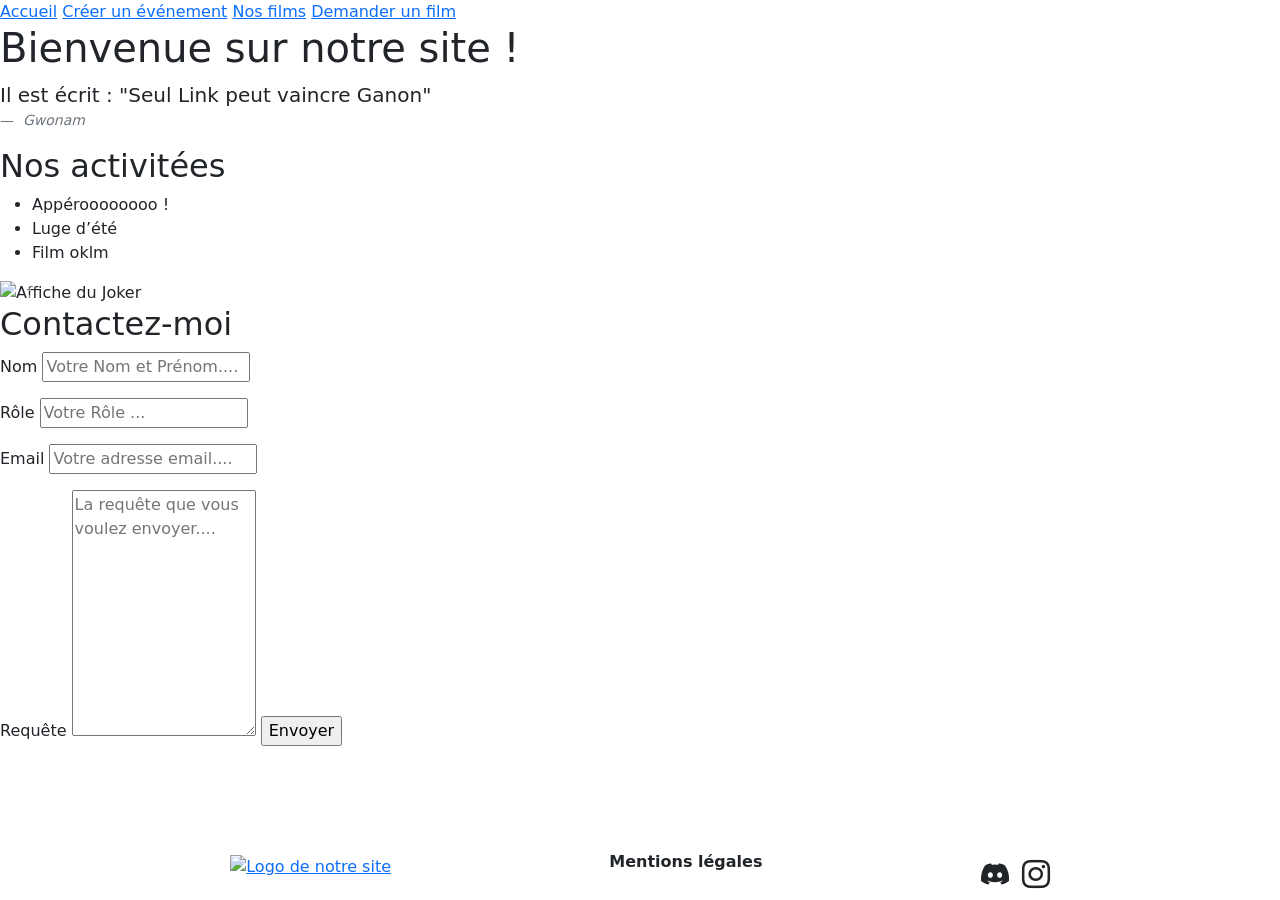
==== Site internet/index.html @ 0c1503c1 "Update index.html" ====
<!DOCTYPE html>
<html lang="fr">

    <head>
        <meta charset="UTF-8">
        <meta name="author" content="Groupe 2">
        <title>SAE 203 : Choix de film</title>
        <link href="https://cdn.jsdelivr.net/npm/bootstrap@5.3.0-alpha1/dist/css/bootstrap.min.css" rel="stylesheet">
        <!--Lien pour le fichier css bootstrap de base-->
        <link rel="stylesheet" href="style.css">
        <link rel="stylesheet" href="https://cdn.jsdelivr.net/npm/bootstrap-icons@1.11.3/font/bootstrap-icons.min.css">
    </head>

    <body>

        <header>
                <nav><!--Lien entre les différentes pages-->
                    <a href="index.html" class="link" title="Lien vers la page d'Accueil">Accueil</a>
                    <a href="./Création_de_soirée.html" class="link" title="Lien vers la page ...">Créer un événement</a>
                    <a href="./Films.html" class="link" title="Lien vers la page ...">Nos films</a>
                    <a href="./Formulaire_de_demande.html" class="link" title="Lien vers la page ...">Demander un film</a>
                </nav>
        </header>

        <h1>Bienvenue sur notre site !</h1><!--Titre principal de la page d'accueil-->

        <figure>
            <blockquote class="blockquote"><!--Notre blockquote, le message des organisateurs-->
                <p>
                    Il est écrit : "Seul Link peut vaincre Ganon"
                </p>
            </blockquote>

            <figcaption class="blockquote-footer"><!-- Pied de blockquote -->
                <cite>Gwonam</cite>
        </figure>

        <h2>Nos activitées</h2><!--La liste des activitées-->
            <ul>
                <li>Appéroooooooo !</li>
                <li>Luge d’été</li>
                <li>Film oklm</li>
            </ul>

                        <!-- Création d'un carrousel (choix 1)-->
                <div class="col-lg-4 d-none d-lg-block"><!-- Voir sujet -->
                    <div class="carousel slide carousel-fade" id="carouselPortrait" data-bs-theme="carousel-dark" data-bs-ride="carousel" data-bs-interval="3000"><!-- Début du carroussel --><!-- Voir sujet -->
                        <div class="carousel-indicators"><!-- Indicateurs de carrousel --><!-- Voir sujet -->
                            <button type="button" data-bs-target="#carouselPortrait" data-bs-slide-to="0" class="active" aria-current="true" aria-label="Portrait 1"></button>
                            <button type="button" data-bs-target="#carouselPortrait" data-bs-slide-to="1" aria-label="Portrait 2"></button>
                            <button type="button" data-bs-target="#carouselPortrait" data-bs-slide-to="2" aria-label="Portrait 3"></button>
                        </div>
                        <div class="carousel-inner"><!-- Intérieur du carrousel --><!-- Voir sujet -->
                            <div class="carousel-item active"><!-- Voir sujet -->
                                <img src="./img/films/Joker.jpg" alt="Affiche du Joker" class="d-block width-100%"><!-- Voir sujet -->
                            </div>
                            <div class="carousel-item">
                                <img src="./img/films/Leon.jpg" alt="Affiche de Leon" class="d-block width-100%"><!-- Voir sujet -->
                            </div>
                            <div class="carousel-item">
                                <img src="./img/films/Rocky.jpg" alt="Affiche de Rocky" class="d-block width-100%"><!-- Voir sujet -->
                            </div>
                        </div>
                        <!-- Contrôle carrousel (précédent) -->
                        <button class="carousel-control-prev" type="button" data-bs-target="#carouselPortrait" data-bs-slide="prev">
                            <span class="carousel-control-prev-icon" aria-hidden="true"></span><!-- Icône carrousel précédent -->
                        </button>
                        <!-- Contrôle carrousel (suivant) -->
                        <button class="carousel-control-next" type="button" data-bs-target="#carouselPortrait" data-bs-slide="next">
                            <span class="carousel-control-next-icon" aria-hidden="true"></span><!-- Icône carrousel suivant -->
                        </button>
                    </div>
                </div>

            <section class="formulaire">
            <h2>Contactez-moi</h2>
            <form method="get" action="#">
                <fieldset class="identite">
                    <p class="colonne-form">
                        <label for="name">Nom</label>
                        <input type="text" name="nom" id="name" placeholder="Votre Nom et Prénom...." required>
                    </p>
                    <p class="colonne-form">
                        <label for="name">Rôle</label>
                        <input type="text" name="rôle" id="name" placeholder="Votre Rôle ..." required>
                    </p>                    
                    <p class="colonne-form">
                        <label for="mail">Email</label>
                        <input type="email" name="mail" id="mail" placeholder="Votre adresse email...." required>
                    </p>
                </fieldset>
                <label for="message">Requête</label>
                <textarea rows="10" id="message" name="message" placeholder="La requête que vous voulez envoyer...." required></textarea>
                <input type="submit" value="Envoyer">
            </form>
        </section>

        <footer class="container-fluid bg-white fixed-bottom"><!--¨Pied de page-->
            <div class="d-flex justify-content-evenly"><!-- Pour que se soit bien réparti -->
                <a class="p-1" href="index.html"><img src="#" alt="Logo de notre site" class="img-fluid"></a><!--Notre logo, cliquable pour revenir au début de la page d'accueil-->
                <p class="fw-bold" href="./Mention_Légale.html">Mentions légales</p><!-- lien vers les mentions légales -->
                <div class="p-1"><!-- div avec images et lien vers nos réseaux -->
                    <!-- Voir sujet -->
                    <a href="https://discord.gg/BwSvDdaqD" title="Lien vers notre Discord" target="_blank" class="link-dark fs-3"><i class="bi bi-discord"></i></a><!-- lien vers nos résaux -->
                    <!-- Voir sujet -->
                    <a href="https://www.instagram.com/vie.etudiante.tarbes/?hl=fr" title="Lien vers Instagram" target="_blank" class="link-dark fs-3 ms-2"><i class="bi bi-instagram"></i></a><!-- lien vers nos résaux -->
                </div>
            </div>
        </footer>

        <script src="https://cdn.jsdelivr.net/npm/bootstrap@5.3.0-alpha1/dist/js/bootstrap.bundle.min.js"></script>

    </body>
    
</html>
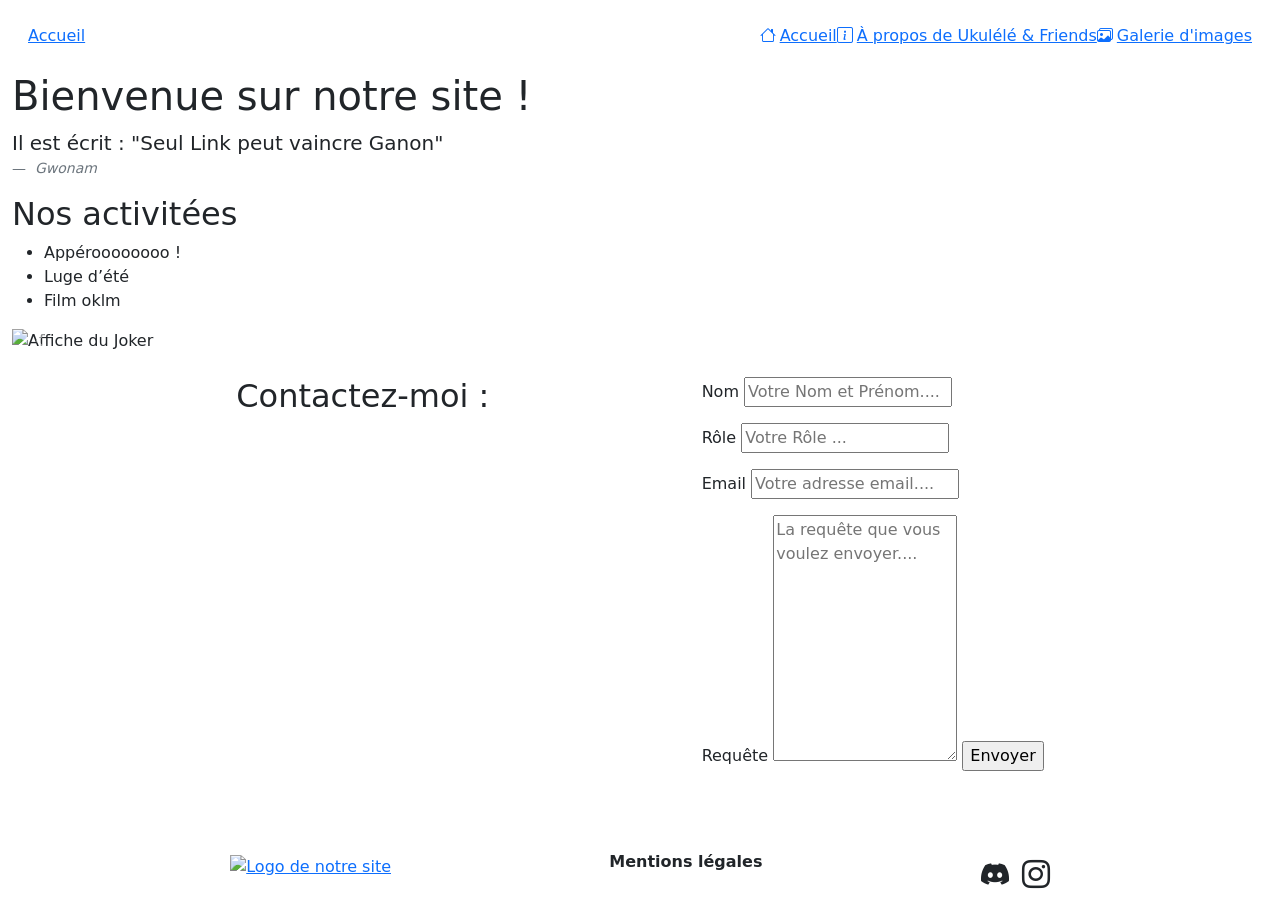
==== commit c9c427cd: "Update index.html" ====
--- a/Site internet/index.html
+++ b/Site internet/index.html
@@ -14,51 +14,80 @@
     <body>
 
         <header>
-                <nav><!--Lien entre les différentes pages-->
+               <!-- <nav>   Lien entre les différentes pages
                     <a href="index.html" class="link" title="Lien vers la page d'Accueil">Accueil</a>
                     <a href="./Création_de_soirée.html" class="link" title="Lien vers la page ...">Créer un événement</a>
                     <a href="./Films.html" class="link" title="Lien vers la page ...">Nos films</a>
                     <a href="./Formulaire_de_demande.html" class="link" title="Lien vers la page ...">Demander un film</a>
+                </nav>-->
+
+            <div class="container-fluid bg-white fixed-top"><!-- Conteneur --><!-- Voir sujet -->
+                <nav class="navbar p-3 navbar-expand-lg" data-bs-theme="navbar-light"><!-- Menu de navigation -->
+                <!-- Marque (brand) du menu --><!-- Voir sujet -->
+                <a class="navbar link" href="./index.html" title="Lien vers la page d'Accueil">Accueil</a>       
+                <button class="navbar-toggler" type="button" data-bs-toggle="collapse" data-bs-target="#menu"><!-- Bouton de bascule (toggler) -->
+                    <span class="navbar-toggler-icon"></span>
+                </button>
+                <div class="collapse navbar-collapse" id="menu"><!-- Contenu du menu pouvant se réduire (collapse) -->
+                    <ul class="navbar-nav ms-auto mb-2 mb-lg-0"><!-- Barre de navigation (nav)-->
+                        <li class="nav-item"><!-- Voir sujet -->
+                            <a class="active" href="./index_sujet - Modifs.html"><i class="bi bi-house me-1"></i>Accueil</a><!-- Voir sujet -->
+                        </li>
+                        <li class="nav-item">
+                            <a class="disabled" href="#"><i class="bi bi-info-square me-1"></i>À propos de Ukulélé & Friends</a><!-- Voir sujet -->
+                        </li>
+                        <li class="nav-item"><!-- Voir sujet -->
+                            <a class="disabled" href="#"><i class="bi bi-images me-1"></i>Galerie d'images</a><!-- Voir sujet -->
+                        </li>
+                    </ul>
+                </div>
                 </nav>
+            </div>
         </header>
 
-        <h1>Bienvenue sur notre site !</h1><!--Titre principal de la page d'accueil-->
+        <div class="container-xxl bd-gutter mt-5 pt-5 my-md-4 bd-layout" id="trueBody">
+            <h1>Bienvenue sur notre site !</h1><!--Titre principal de la page d'accueil-->
 
-        <figure>
-            <blockquote class="blockquote"><!--Notre blockquote, le message des organisateurs-->
-                <p>
-                    Il est écrit : "Seul Link peut vaincre Ganon"
-                </p>
-            </blockquote>
+            <figure>
+                <blockquote class="blockquote"><!--Notre blockquote, le message des organisateurs-->
+                    <p>
+                        Il est écrit : "Seul Link peut vaincre Ganon"
+                    </p>
+                </blockquote>
 
-            <figcaption class="blockquote-footer"><!-- Pied de blockquote -->
-                <cite>Gwonam</cite>
-        </figure>
+                <figcaption class="blockquote-footer"><!-- Pied de blockquote -->
+                    <cite>Gwonam</cite>
+                </figcaption>
+            </figure>
 
-        <h2>Nos activitées</h2><!--La liste des activitées-->
-            <ul>
-                <li>Appéroooooooo !</li>
-                <li>Luge d’été</li>
-                <li>Film oklm</li>
-            </ul>
+            <h2>Nos activitées</h2><!--La liste des activitées-->
+                <ul>
+                    <li>Appéroooooooo !</li>
+                    <li>Luge d’été</li>
+                    <li>Film oklm</li>
+                </ul>
 
-                        <!-- Création d'un carrousel (choix 1)-->
-                <div class="col-lg-4 d-none d-lg-block"><!-- Voir sujet -->
+                        <!-- Création d'un carrousel-->
+                <div class="col-lg-4 d-block">
                     <div class="carousel slide carousel-fade" id="carouselPortrait" data-bs-theme="carousel-dark" data-bs-ride="carousel" data-bs-interval="3000"><!-- Début du carroussel --><!-- Voir sujet -->
-                        <div class="carousel-indicators"><!-- Indicateurs de carrousel --><!-- Voir sujet -->
+                        <div class="carousel-indicators"><!-- Indicateurs de carrousel -->
                             <button type="button" data-bs-target="#carouselPortrait" data-bs-slide-to="0" class="active" aria-current="true" aria-label="Portrait 1"></button>
                             <button type="button" data-bs-target="#carouselPortrait" data-bs-slide-to="1" aria-label="Portrait 2"></button>
                             <button type="button" data-bs-target="#carouselPortrait" data-bs-slide-to="2" aria-label="Portrait 3"></button>
+                            <button type="button" data-bs-target="#carouselPortrait" data-bs-slide-to="3" aria-label="Portrait 4"></button>
                         </div>
-                        <div class="carousel-inner"><!-- Intérieur du carrousel --><!-- Voir sujet -->
-                            <div class="carousel-item active"><!-- Voir sujet -->
-                                <img src="./img/films/Joker.jpg" alt="Affiche du Joker" class="d-block width-100%"><!-- Voir sujet -->
+                        <div class="carousel-inner"><!-- Intérieur du carrousel -->
+                            <div class="carousel-item active">
+                                <img src="./img/films/Joker.jpg" alt="Affiche du Joker" class="d-block width-100%">
                             </div>
                             <div class="carousel-item">
-                                <img src="./img/films/Leon.jpg" alt="Affiche de Leon" class="d-block width-100%"><!-- Voir sujet -->
+                                <img src="./img/films/Leon.jpg" alt="Affiche de Leon" class="d-block width-100%">
                             </div>
                             <div class="carousel-item">
-                                <img src="./img/films/Rocky.jpg" alt="Affiche de Rocky" class="d-block width-100%"><!-- Voir sujet -->
+                                <img src="./img/films/Rocky.jpg" alt="Affiche de Rocky" class="d-block width-100%">
+                            </div>
+                            <div class="carousel-item">
+                                <img src="./img/films/Chat_Potté_2.jpg" alt="Affiche du Chat Potté 2" class="d-block width-100%">
                             </div>
                         </div>
                         <!-- Contrôle carrousel (précédent) -->
@@ -72,37 +101,44 @@
                     </div>
                 </div>
 
-            <section class="formulaire">
-            <h2>Contactez-moi</h2>
-            <form method="get" action="#">
-                <fieldset class="identite">
-                    <p class="colonne-form">
-                        <label for="name">Nom</label>
-                        <input type="text" name="nom" id="name" placeholder="Votre Nom et Prénom...." required>
-                    </p>
-                    <p class="colonne-form">
-                        <label for="name">Rôle</label>
-                        <input type="text" name="rôle" id="name" placeholder="Votre Rôle ..." required>
-                    </p>                    
-                    <p class="colonne-form">
-                        <label for="mail">Email</label>
-                        <input type="email" name="mail" id="mail" placeholder="Votre adresse email...." required>
-                    </p>
-                </fieldset>
-                <label for="message">Requête</label>
-                <textarea rows="10" id="message" name="message" placeholder="La requête que vous voulez envoyer...." required></textarea>
-                <input type="submit" value="Envoyer">
-            </form>
-        </section>
+            <section class="formulaire mt-4 pd-3">
+            <div class="container-fluid d-flex justify-content-evenly">
+            <h2>Contactez-moi :</h2>
+
+                <form method="get" action="#">
+                    <fieldset class="identite">
+                        <p class="colonne-form">
+                            <label for="name">Nom</label>
+                            <input type="text" name="nom" id="name" placeholder="Votre Nom et Prénom...." required>
+                        </p>
+                        <p class="colonne-form">
+                            <label for="name">Rôle</label>
+                            <input type="text" name="rôle" id="name" placeholder="Votre Rôle ..." required>
+                        </p>
+                        <p class="colonne-form">
+                            <label for="mail">Email</label>
+                            <input type="email" name="mail" id="mail" placeholder="Votre adresse email...." required>
+                        </p>
+                    </fieldset>
+
+                    <label for="message">Requête</label>
+                    <textarea rows="10" id="message" name="message" placeholder="La requête que vous voulez envoyer...." required></textarea>
+                    <input type="submit" value="Envoyer">
+                </form>
+
+            </div>
+            </section>
+
+            </div>
 
         <footer class="container-fluid bg-white fixed-bottom"><!--¨Pied de page-->
             <div class="d-flex justify-content-evenly"><!-- Pour que se soit bien réparti -->
                 <a class="p-1" href="index.html"><img src="#" alt="Logo de notre site" class="img-fluid"></a><!--Notre logo, cliquable pour revenir au début de la page d'accueil-->
                 <p class="fw-bold" href="./Mention_Légale.html">Mentions légales</p><!-- lien vers les mentions légales -->
                 <div class="p-1"><!-- div avec images et lien vers nos réseaux -->
-                    <!-- Voir sujet -->
+                    
                     <a href="https://discord.gg/BwSvDdaqD" title="Lien vers notre Discord" target="_blank" class="link-dark fs-3"><i class="bi bi-discord"></i></a><!-- lien vers nos résaux -->
-                    <!-- Voir sujet -->
+                    
                     <a href="https://www.instagram.com/vie.etudiante.tarbes/?hl=fr" title="Lien vers Instagram" target="_blank" class="link-dark fs-3 ms-2"><i class="bi bi-instagram"></i></a><!-- lien vers nos résaux -->
                 </div>
             </div>
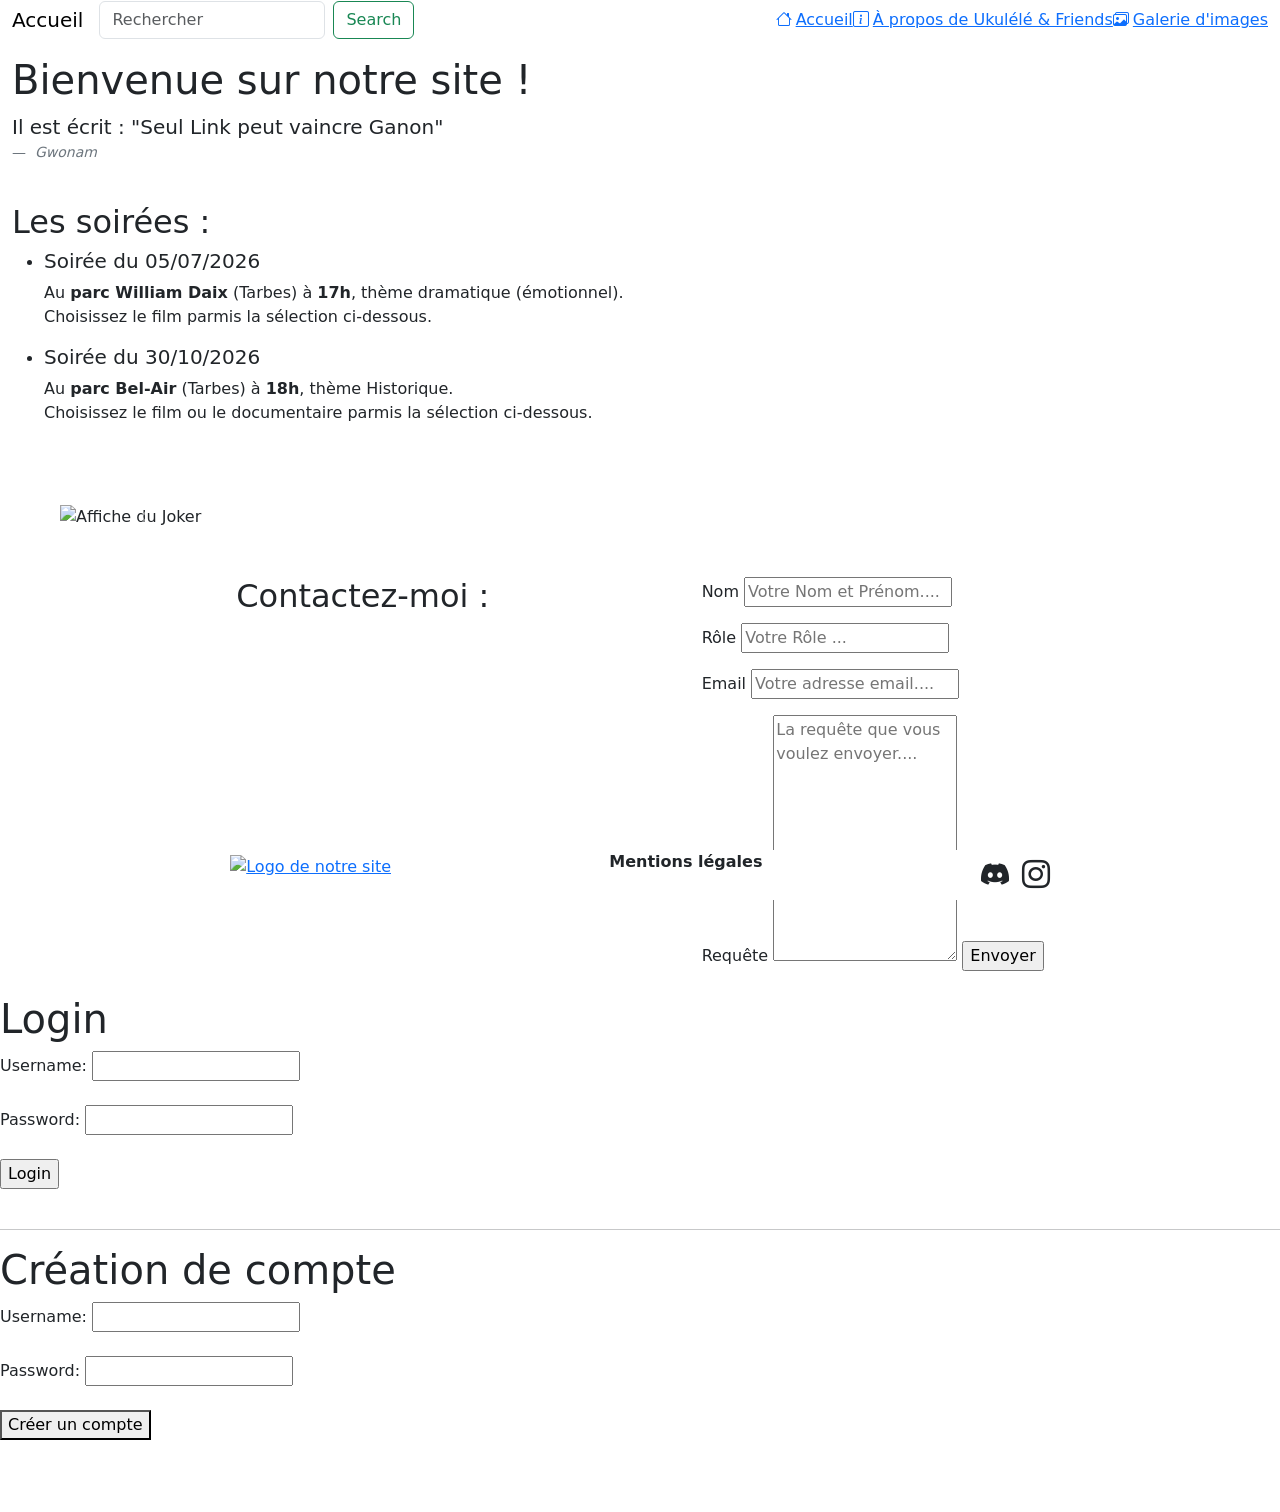
==== commit f6462ae6: "Update index.html ajout des deux formulaire de login/création de compte" ====
--- a/Site internet/index.html
+++ b/Site internet/index.html
@@ -21,31 +21,38 @@
                     <a href="./Formulaire_de_demande.html" class="link" title="Lien vers la page ...">Demander un film</a>
                 </nav>-->
 
-            <div class="container-fluid bg-white fixed-top"><!-- Conteneur --><!-- Voir sujet -->
-                <nav class="navbar p-3 navbar-expand-lg" data-bs-theme="navbar-light"><!-- Menu de navigation -->
-                <!-- Marque (brand) du menu --><!-- Voir sujet -->
-                <a class="navbar link" href="./index.html" title="Lien vers la page d'Accueil">Accueil</a>       
-                <button class="navbar-toggler" type="button" data-bs-toggle="collapse" data-bs-target="#menu"><!-- Bouton de bascule (toggler) -->
-                    <span class="navbar-toggler-icon"></span>
-                </button>
-                <div class="collapse navbar-collapse" id="menu"><!-- Contenu du menu pouvant se réduire (collapse) -->
-                    <ul class="navbar-nav ms-auto mb-2 mb-lg-0"><!-- Barre de navigation (nav)-->
-                        <li class="nav-item"><!-- Voir sujet -->
-                            <a class="active" href="./index_sujet - Modifs.html"><i class="bi bi-house me-1"></i>Accueil</a><!-- Voir sujet -->
-                        </li>
-                        <li class="nav-item">
-                            <a class="disabled" href="#"><i class="bi bi-info-square me-1"></i>À propos de Ukulélé & Friends</a><!-- Voir sujet -->
-                        </li>
-                        <li class="nav-item"><!-- Voir sujet -->
-                            <a class="disabled" href="#"><i class="bi bi-images me-1"></i>Galerie d'images</a><!-- Voir sujet -->
-                        </li>
-                    </ul>
-                </div>
-                </nav>
-            </div>
+            
+            <nav class="navbar p-3 navbar-expand-lg" data-bs-theme="navbar-light"><!-- Menu de navigation -->
+                <div class="container-fluid bg-white fixed-top"><!-- Conteneur -->
+                    <a class="navbar-brand link" href="./index.html" title="Lien vers la page d'Accueil">Accueil</a>       
+                
+                    <form class="d-flex" role="search"><!--Barre de recherche et boutton submit-->
+                        <input class="form-control me-2" type="search" placeholder="Rechercher" aria-label="Search"/>
+                        <button class="btn btn-outline-success" type="submit">Search</button>
+                    </form>
+
+                    <button class="navbar-toggler" type="button" data-bs-toggle="collapse" data-bs-target="#menu"><!-- Bouton de bascule (toggler) -->
+                        <span class="navbar-toggler-icon"></span>
+                    </button>
+
+                    <div class="collapse navbar-collapse" id="menu"><!-- Contenu du menu pouvant se réduire (collapse) -->
+                        <ul class="navbar-nav ms-auto mb-2 mb-lg-0"><!-- Barre de navigation (nav)-->
+                            <li class="nav-item">
+                                <a class="active" href="./index.html"><i class="bi bi-house me-1"></i>Accueil</a>
+                            </li>
+                            <li class="nav-item">
+                                <a class="disabled" href="#"><i class="bi bi-info-square me-1"></i>À propos de Ukulélé & Friends</a>
+                            </li>
+                            <li class="nav-item">
+                                <a class="disabled" href="#"><i class="bi bi-images me-1"></i>Galerie d'images</a>
+                            </li>
+                        </ul>
+                    </div>
+                </div>
+            </nav>
         </header>
 
-        <div class="container-xxl bd-gutter mt-5 pt-5 my-md-4 bd-layout" id="trueBody">
+        <div class="container-xxl bd-gutter mt-5 my-md-4 bd-layout" id="trueBody">
             <h1>Bienvenue sur notre site !</h1><!--Titre principal de la page d'accueil-->
 
             <figure>
@@ -60,15 +67,30 @@
                 </figcaption>
             </figure>
 
-            <h2>Nos activitées</h2><!--La liste des activitées-->
-                <ul>
+            <div class="pt-4 pb-3">
+                <h2>Les soirées :</h2><!--La liste des activitées-->
+                    <!--<ul>
                     <li>Appéroooooooo !</li>
                     <li>Luge d’été</li>
                     <li>Film oklm</li>
-                </ul>
+                </ul>-->
+                    <ul>
+                    <li><h5>Soirée du 05/07/2026</h5></li>
+                        <p>
+                            Au <strong>parc William Daix</strong> (Tarbes) à <strong>17h</strong>, thème dramatique (émotionnel).</br>
+                            Choisissez le film parmis la sélection ci-dessous.
+                        </p>
+
+                    <li><h5>Soirée du 30/10/2026</h5></li>
+                        <p>
+                            Au <strong>parc Bel-Air</strong> (Tarbes) à <strong>18h</strong>, thème Historique.</br>
+                            Choisissez le film ou le documentaire parmis la sélection ci-dessous.
+                        </p>
+                    </ul>
+            </div>
 
                         <!-- Création d'un carrousel-->
-                <div class="col-lg-4 d-block">
+                <div class="col-lg d-block m-5">
                     <div class="carousel slide carousel-fade" id="carouselPortrait" data-bs-theme="carousel-dark" data-bs-ride="carousel" data-bs-interval="3000"><!-- Début du carroussel --><!-- Voir sujet -->
                         <div class="carousel-indicators"><!-- Indicateurs de carrousel -->
                             <button type="button" data-bs-target="#carouselPortrait" data-bs-slide-to="0" class="active" aria-current="true" aria-label="Portrait 1"></button>
@@ -76,20 +98,25 @@
                             <button type="button" data-bs-target="#carouselPortrait" data-bs-slide-to="2" aria-label="Portrait 3"></button>
                             <button type="button" data-bs-target="#carouselPortrait" data-bs-slide-to="3" aria-label="Portrait 4"></button>
                         </div>
+
                         <div class="carousel-inner"><!-- Intérieur du carrousel -->
                             <div class="carousel-item active">
                                 <img src="./img/films/Joker.jpg" alt="Affiche du Joker" class="d-block width-100%">
                             </div>
+
                             <div class="carousel-item">
                                 <img src="./img/films/Leon.jpg" alt="Affiche de Leon" class="d-block width-100%">
                             </div>
+
                             <div class="carousel-item">
                                 <img src="./img/films/Rocky.jpg" alt="Affiche de Rocky" class="d-block width-100%">
                             </div>
+
                             <div class="carousel-item">
                                 <img src="./img/films/Chat_Potté_2.jpg" alt="Affiche du Chat Potté 2" class="d-block width-100%">
                             </div>
                         </div>
+
                         <!-- Contrôle carrousel (précédent) -->
                         <button class="carousel-control-prev" type="button" data-bs-target="#carouselPortrait" data-bs-slide="prev">
                             <span class="carousel-control-prev-icon" aria-hidden="true"></span><!-- Icône carrousel précédent -->
@@ -102,39 +129,71 @@
                 </div>
 
             <section class="formulaire mt-4 pd-3">
-            <div class="container-fluid d-flex justify-content-evenly">
-            <h2>Contactez-moi :</h2>
-
-                <form method="get" action="#">
-                    <fieldset class="identite">
-                        <p class="colonne-form">
-                            <label for="name">Nom</label>
-                            <input type="text" name="nom" id="name" placeholder="Votre Nom et Prénom...." required>
-                        </p>
-                        <p class="colonne-form">
-                            <label for="name">Rôle</label>
-                            <input type="text" name="rôle" id="name" placeholder="Votre Rôle ..." required>
-                        </p>
-                        <p class="colonne-form">
-                            <label for="mail">Email</label>
-                            <input type="email" name="mail" id="mail" placeholder="Votre adresse email...." required>
-                        </p>
-                    </fieldset>
-
-                    <label for="message">Requête</label>
-                    <textarea rows="10" id="message" name="message" placeholder="La requête que vous voulez envoyer...." required></textarea>
-                    <input type="submit" value="Envoyer">
-                </form>
-
-            </div>
+                <div class="container-fluid d-flex justify-content-evenly">
+                    <h2>Contactez-moi :</h2>
+
+                    <form method="get" action="#">
+                        <fieldset class="identite">
+                            <p class="colonne-form">
+                                <label for="name">Nom</label>
+                                <input type="text" name="nom" id="name" placeholder="Votre Nom et Prénom...." required>
+                            </p>
+
+                            <p class="colonne-form">
+                                <label for="name">Rôle</label>
+                                <input type="text" name="rôle" id="name" placeholder="Votre Rôle ..." required>
+                            </p>
+
+                            <p class="colonne-form">
+                                <label for="mail">Email</label>
+                                <input type="email" name="mail" id="mail" placeholder="Votre adresse email...." required>
+                            </p>
+                        </fieldset>
+
+                        <label for="message">Requête</label>
+                        <textarea rows="10" id="message" name="message" placeholder="La requête que vous voulez envoyer...." required></textarea>
+                        <input type="submit" value="Envoyer">
+                    </form>
+
+                </div>
             </section>
 
-            </div>
+        </div>
+
+                <h1>Login</h1>
+        <form action="submit_login.php" method="post">
+            <label for="username">Username:</label>
+            <input type="text" id="username" name="username">
+            <br><br>
+            <label for="password">Password:</label>
+            <input type="password" id="password" name="password">
+            <br><br>
+            <input type="submit" value="Login">
+        </form>
+
+        <br>
+        <hr>
+
+
+        <h1>Création de compte</h1>
+        <form action="crea_compte.php" method="post">
+            <label for="username">Username:</label>
+            <input type="text" id="username" name="new_username">
+            <br><br>
+            <label for="password">Password:</label>
+            <input type="password" id="password" name="new_password">
+            <br><br>
+            <button type="submit">Créer un compte</button>
+        </form> 
+        <br>
+        <br>
+        <br>
 
         <footer class="container-fluid bg-white fixed-bottom"><!--¨Pied de page-->
             <div class="d-flex justify-content-evenly"><!-- Pour que se soit bien réparti -->
                 <a class="p-1" href="index.html"><img src="#" alt="Logo de notre site" class="img-fluid"></a><!--Notre logo, cliquable pour revenir au début de la page d'accueil-->
                 <p class="fw-bold" href="./Mention_Légale.html">Mentions légales</p><!-- lien vers les mentions légales -->
+
                 <div class="p-1"><!-- div avec images et lien vers nos réseaux -->
                     
                     <a href="https://discord.gg/BwSvDdaqD" title="Lien vers notre Discord" target="_blank" class="link-dark fs-3"><i class="bi bi-discord"></i></a><!-- lien vers nos résaux -->
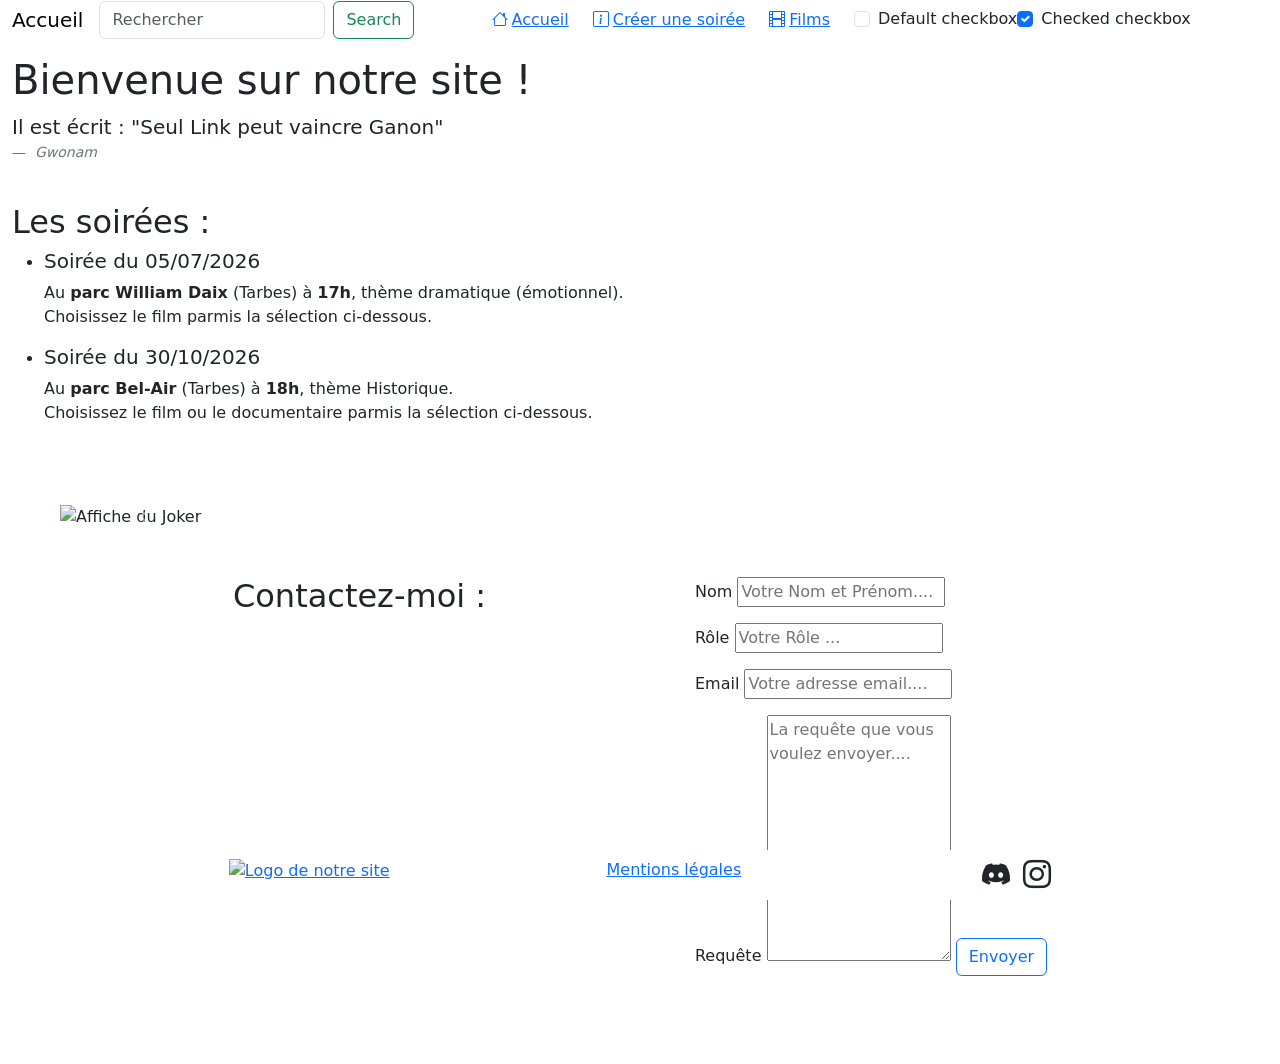
==== commit 8065e195: "Update index.html" ====
--- a/Site internet/index.html
+++ b/Site internet/index.html
@@ -11,6 +11,8 @@
         <link rel="stylesheet" href="https://cdn.jsdelivr.net/npm/bootstrap-icons@1.11.3/font/bootstrap-icons.min.css">
     </head>
 
+<!--https://icons.getbootstrap.com = Icones Bootstrap-->
+
     <body>
 
         <header>
@@ -31,24 +33,52 @@
                         <button class="btn btn-outline-success" type="submit">Search</button>
                     </form>
 
-                    <button class="navbar-toggler" type="button" data-bs-toggle="collapse" data-bs-target="#menu"><!-- Bouton de bascule (toggler) -->
-                        <span class="navbar-toggler-icon"></span>
-                    </button>
-
-                    <div class="collapse navbar-collapse" id="menu"><!-- Contenu du menu pouvant se réduire (collapse) -->
-                        <ul class="navbar-nav ms-auto mb-2 mb-lg-0"><!-- Barre de navigation (nav)-->
-                            <li class="nav-item">
-                                <a class="active" href="./index.html"><i class="bi bi-house me-1"></i>Accueil</a>
-                            </li>
-                            <li class="nav-item">
-                                <a class="disabled" href="#"><i class="bi bi-info-square me-1"></i>À propos de Ukulélé & Friends</a>
-                            </li>
-                            <li class="nav-item">
-                                <a class="disabled" href="#"><i class="bi bi-images me-1"></i>Galerie d'images</a>
-                            </li>
-                        </ul>
-                    </div>
-                </div>
+                        <!-- Menu déroulant des autres pages-->
+                    
+                        <button class="navbar-toggler" type="button" data-bs-toggle="collapse" data-bs-target="#menu"><!-- Bouton de bascule (toggler) -->
+                            <span class="navbar-toggler-icon"></span>
+                        </button>
+
+                        <div class="collapse navbar-collapse" id="menu"><!-- Contenu du menu pouvant se réduire (collapse) -->
+                            <ul class="navbar-nav ms-auto mb-2 mb-lg-0"><!-- Barre de navigation (nav)-->
+                                <li class="nav-item">
+                                    <a class="active me-4" href="./index.html"><i class="bi bi-house me-1"></i>Accueil</a>
+                                </li>
+                                <li class="nav-item">
+                                    <a class="active  me-4" href="./Création_de_soirée.html"><i class="bi bi-info-square me-1"></i>Créer une soirée</a>
+                                </li>
+                                <li class="nav-item">
+                                    <a class="active  me-4" href="./Films.html"><i class="bi bi-film me-1"></i>Films</a>
+                                </li>
+                            </ul>
+                        </div>
+                    <!--</div> Toggler menu-->
+
+                        <!--Menu déroulant des Filtres <div id="togglerFiltres"> id="filtres"-->
+                    
+                        <button class="navbar-toggler" type="button" data-bs-toggle="collapse" data-bs-target="#filtres"><!-- Bouton de bascule (toggler) -->
+                            <span class="navbar-toggler-icon"></span>
+                        </button>
+
+                        <div class="collapse navbar-collapse" id="filtres">
+                            <div class="form-check">
+                                <input class="form-check-input" type="checkbox" value="" id="checkDefault">
+                                <label class="form-check-label" for="checkDefault">
+                                    Default checkbox
+                                </label>
+                            </div>
+
+                            <div class="form-check">
+                                <input class="form-check-input" type="checkbox" value="" id="checkChecked" checked>
+                                <label class="form-check-label" for="checkChecked">
+                                    Checked checkbox
+                                </label>
+                            </div>
+                        </div>
+                        
+                    <!--</div> Fin Toggler filtres-->
+
+                </div><!--Fin du conteneur lié à navbar-->
             </nav>
         </header>
 
@@ -132,7 +162,7 @@
                 <div class="container-fluid d-flex justify-content-evenly">
                     <h2>Contactez-moi :</h2>
 
-                    <form method="get" action="#">
+                    <form class="pb-5 mb-3" method="get" action="#">
                         <fieldset class="identite">
                             <p class="colonne-form">
                                 <label for="name">Nom</label>
@@ -152,7 +182,7 @@
 
                         <label for="message">Requête</label>
                         <textarea rows="10" id="message" name="message" placeholder="La requête que vous voulez envoyer...." required></textarea>
-                        <input type="submit" value="Envoyer">
+                        <button class="btn btn-outline-primary" type="submit">Envoyer</button>
                     </form>
 
                 </div>
@@ -160,39 +190,10 @@
 
         </div>
 
-                <h1>Login</h1>
-        <form action="submit_login.php" method="post">
-            <label for="username">Username:</label>
-            <input type="text" id="username" name="username">
-            <br><br>
-            <label for="password">Password:</label>
-            <input type="password" id="password" name="password">
-            <br><br>
-            <input type="submit" value="Login">
-        </form>
-
-        <br>
-        <hr>
-
-
-        <h1>Création de compte</h1>
-        <form action="crea_compte.php" method="post">
-            <label for="username">Username:</label>
-            <input type="text" id="username" name="new_username">
-            <br><br>
-            <label for="password">Password:</label>
-            <input type="password" id="password" name="new_password">
-            <br><br>
-            <button type="submit">Créer un compte</button>
-        </form> 
-        <br>
-        <br>
-        <br>
-
         <footer class="container-fluid bg-white fixed-bottom"><!--¨Pied de page-->
             <div class="d-flex justify-content-evenly"><!-- Pour que se soit bien réparti -->
-                <a class="p-1" href="index.html"><img src="#" alt="Logo de notre site" class="img-fluid"></a><!--Notre logo, cliquable pour revenir au début de la page d'accueil-->
-                <p class="fw-bold" href="./Mention_Légale.html">Mentions légales</p><!-- lien vers les mentions légales -->
+                <a class="p-1 pt-2" href="index.html"><img src="#" alt="Logo de notre site" class="img-fluid"></a><!--Notre logo, cliquable pour revenir au début de la page d'accueil-->
+                <a class="active pt-2 me-4" href="./Mention_Légale.html">Mentions légales</a><!-- lien vers les mentions légales -->
 
                 <div class="p-1"><!-- div avec images et lien vers nos réseaux -->
                     
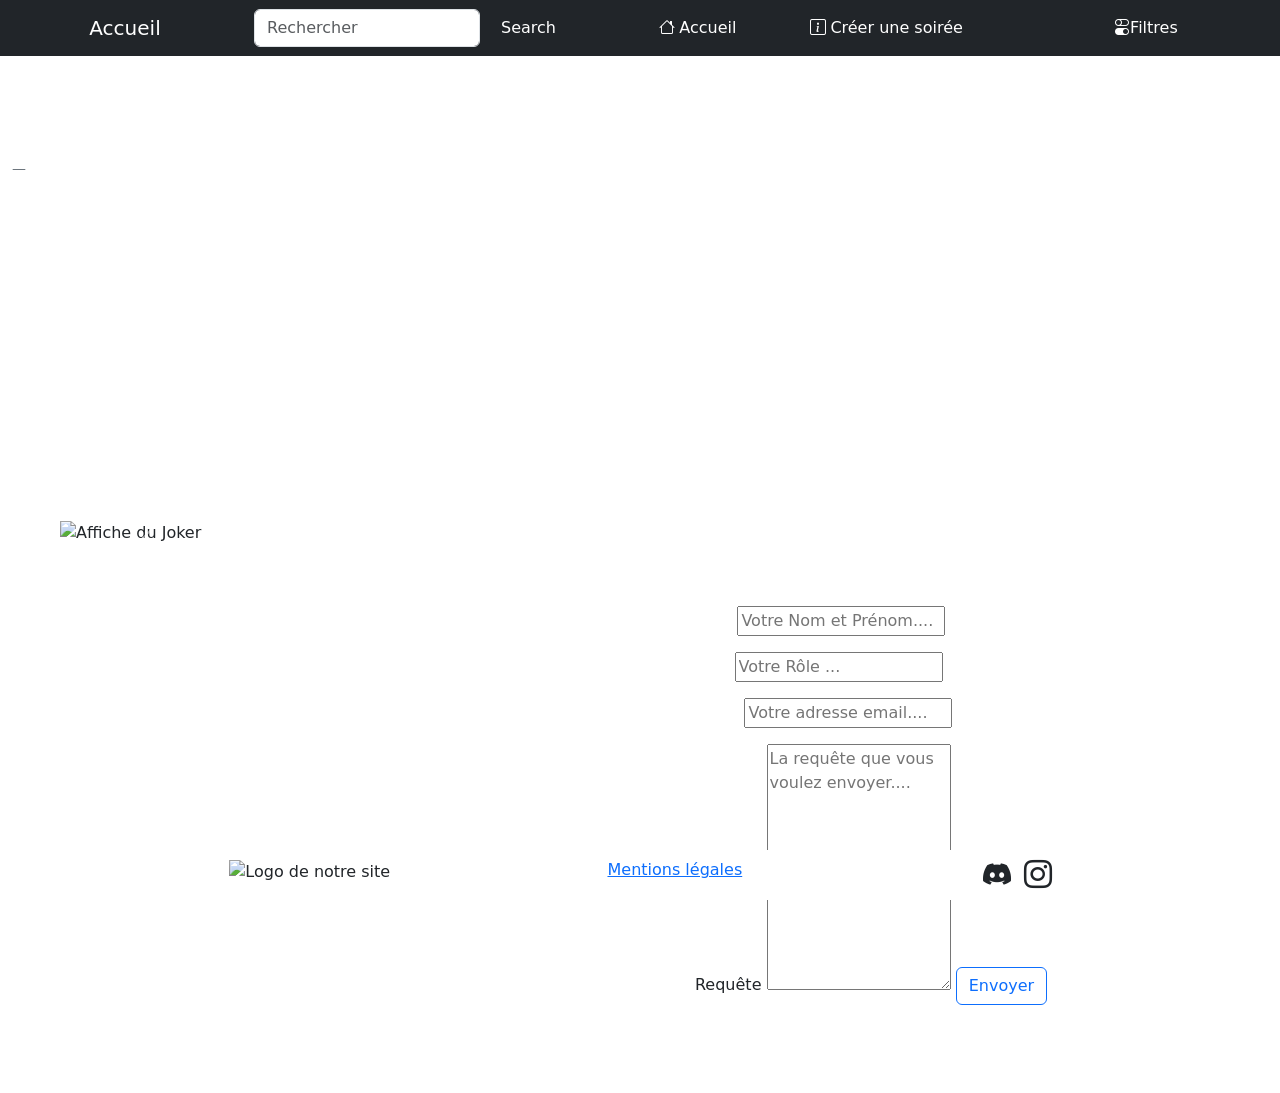
==== commit cc312d1e: "Update header index.html" ====
--- a/Site internet/index.html
+++ b/Site internet/index.html
@@ -1,211 +1,277 @@
 <!DOCTYPE html>
 <html lang="fr">
 
-    <head>
-        <meta charset="UTF-8">
-        <meta name="author" content="Groupe 2">
-        <title>SAE 203 : Choix de film</title>
-        <link href="https://cdn.jsdelivr.net/npm/bootstrap@5.3.0-alpha1/dist/css/bootstrap.min.css" rel="stylesheet">
-        <!--Lien pour le fichier css bootstrap de base-->
-        <link rel="stylesheet" href="style.css">
-        <link rel="stylesheet" href="https://cdn.jsdelivr.net/npm/bootstrap-icons@1.11.3/font/bootstrap-icons.min.css">
-    </head>
+<head>
+
+    <meta charset="UTF-8">
+    <meta name="author" content="Groupe 2">
+
+    <title>SAE 203 : Choix de film</title>
+
+    <link href="https://cdn.jsdelivr.net/npm/bootstrap@5.3.0-alpha1/dist/css/bootstrap.min.css" rel="stylesheet">
+    <link rel="stylesheet" href="https://cdn.jsdelivr.net/npm/bootstrap-icons@1.11.3/font/bootstrap-icons.min.css">
+    <link rel="stylesheet" href="style.css">
+
+</head>
 
 <!--https://icons.getbootstrap.com = Icones Bootstrap-->
 
-    <body>
-
-        <header>
-               <!-- <nav>   Lien entre les différentes pages
+<body>
+
+
+    <header>
+        <!-- <nav>   Lien entre les différentes pages
                     <a href="index.html" class="link" title="Lien vers la page d'Accueil">Accueil</a>
                     <a href="./Création_de_soirée.html" class="link" title="Lien vers la page ...">Créer un événement</a>
                     <a href="./Films.html" class="link" title="Lien vers la page ...">Nos films</a>
                     <a href="./Formulaire_de_demande.html" class="link" title="Lien vers la page ...">Demander un film</a>
                 </nav>-->
 
-            
-            <nav class="navbar p-3 navbar-expand-lg" data-bs-theme="navbar-light"><!-- Menu de navigation -->
-                <div class="container-fluid bg-white fixed-top"><!-- Conteneur -->
-                    <a class="navbar-brand link" href="./index.html" title="Lien vers la page d'Accueil">Accueil</a>       
-                
-                    <form class="d-flex" role="search"><!--Barre de recherche et boutton submit-->
-                        <input class="form-control me-2" type="search" placeholder="Rechercher" aria-label="Search"/>
-                        <button class="btn btn-outline-success" type="submit">Search</button>
-                    </form>
-
-                        <!-- Menu déroulant des autres pages-->
-                    
-                        <button class="navbar-toggler" type="button" data-bs-toggle="collapse" data-bs-target="#menu"><!-- Bouton de bascule (toggler) -->
-                            <span class="navbar-toggler-icon"></span>
-                        </button>
-
-                        <div class="collapse navbar-collapse" id="menu"><!-- Contenu du menu pouvant se réduire (collapse) -->
-                            <ul class="navbar-nav ms-auto mb-2 mb-lg-0"><!-- Barre de navigation (nav)-->
-                                <li class="nav-item">
-                                    <a class="active me-4" href="./index.html"><i class="bi bi-house me-1"></i>Accueil</a>
-                                </li>
-                                <li class="nav-item">
-                                    <a class="active  me-4" href="./Création_de_soirée.html"><i class="bi bi-info-square me-1"></i>Créer une soirée</a>
-                                </li>
-                                <li class="nav-item">
-                                    <a class="active  me-4" href="./Films.html"><i class="bi bi-film me-1"></i>Films</a>
-                                </li>
-                            </ul>
+
+        <nav class="navbar p-4 navbar-expand-lg" data-bs-theme="navbar-light"><!-- Menu de navigation -->
+
+            <div class="container-fluid bg-dark fixed-top justify-content-evenly pt-2 pb-2"><!-- Conteneur -->
+
+                <a class="navbar-brand link text-white" href="./index.html" title="Lien vers la page d'Accueil">Accueil</a>
+
+                <form class="d-flex" role="search"><!--Barre de recherche et boutton submit-->
+
+                    <input class="form-control me-2 h-auto w-100" type="search" placeholder="Rechercher" aria-label="Search" />
+                    <button class="btn border border-1 border-dark Search" type="submit rounded-2">Search</button>
+
+                </form>
+
+                <!-- Menu déroulant des autres pages-->
+                <!--Manquera que la mise en page, le code est bon-->
+                <div class="" id="togglerMenu">
+                    <button class="navbar-toggler" type="button" data-bs-toggle="collapse"
+                        data-bs-target="#menu"><!-- Bouton de bascule (toggler) -->
+                        <span class="navbar-toggler-icon"></span>
+                    </button>
+
+                    <div class="collapse navbar-collapse" id="menu">
+                        <!-- Contenu du menu pouvant se réduire (collapse) -->
+                        <ul class="navbar-nav ms-auto mb-2 mb-lg-0"><!-- Barre de navigation (nav)-->
+                            <li class="nav-item">
+                                <a class="btn border border-1 border-dark active me-5" href="./index.html"><i
+                                        class="bi bi-house me-1"></i>Accueil</a>
+                            </li>
+                            <li class="nav-item">
+                                <a class="btn border border-1 border-dark active  me-5"
+                                    href="./Création_de_soirée.html"><i class="bi bi-info-square me-1"></i>Créer une
+                                    soirée</a>
+                            </li>
+                        </ul>
+                    </div>
+                </div>
+                <!--Fin Toggler menu-->
+
+                <!--Menu déroulant des Filtres en Offset-->
+                <button class="btn btn-outline-dark filtres" type="button" data-bs-toggle="offcanvas"
+                    data-bs-target="#offcanvasFiltres"
+                    aria-controls="offcanvasFiltres"><!-- Bouton de bascule (toggler) -->
+                    <span class="bi bi-toggles">Filtres</span>
+                </button>
+
+            </div>
+
+        </nav>
+
+        <div class="offcanvas offcanvas-end" tabindex="-1" id="offcanvasFiltres"
+            aria-labelledby="offcanvasFiltresLabel">
+
+            <div class="offcanvas-header">
+
+                <h5 class="offcanvas-title" id="offcanvasFiltresLabel">Filtres</h5>
+
+                <button type="button" class="btn-close" data-bs-dismiss="offcanvas" aria-label="Fermer"></button>
+
+            </div>
+
+            <div class="offcanvas-body">
+
+                <ul class="navbar-nav justify-content-end flex-grow-1 pe-3  text-black">
+                    <li>
+                        <div class="form-check">
+
+                            <input class="form-check-input" type="checkbox" value="" id="ToutChecked" checked>
+
+                            <label class="form-check-label" for="#ToutChecked">
+                                Tout
+                            </label>
+
                         </div>
-                    <!--</div> Toggler menu-->
-
-                        <!--Menu déroulant des Filtres <div id="togglerFiltres"> id="filtres"-->
-                    
-                        <button class="navbar-toggler" type="button" data-bs-toggle="collapse" data-bs-target="#filtres"><!-- Bouton de bascule (toggler) -->
-                            <span class="navbar-toggler-icon"></span>
-                        </button>
-
-                        <div class="collapse navbar-collapse" id="filtres">
-                            <div class="form-check">
-                                <input class="form-check-input" type="checkbox" value="" id="checkDefault">
-                                <label class="form-check-label" for="checkDefault">
-                                    Default checkbox
-                                </label>
-                            </div>
-
-                            <div class="form-check">
-                                <input class="form-check-input" type="checkbox" value="" id="checkChecked" checked>
-                                <label class="form-check-label" for="checkChecked">
-                                    Checked checkbox
-                                </label>
-                            </div>
+                    </li>
+                    <li class="mt-3">
+
+                        <h7 class="fw-bold">Lieux :</h7>
+
+                        <div class="form-check">
+
+                            <input class="form-check-input" type="checkbox" value="" id="checkDefault">
+
+                            <label class="form-check-label" for="#checkDefault">
+                                Parc
+                            </label>
+
                         </div>
-                        
-                    <!--</div> Fin Toggler filtres-->
-
-                </div><!--Fin du conteneur lié à navbar-->
-            </nav>
-        </header>
-
-        <div class="container-xxl bd-gutter mt-5 my-md-4 bd-layout" id="trueBody">
-            <h1>Bienvenue sur notre site !</h1><!--Titre principal de la page d'accueil-->
-
-            <figure>
-                <blockquote class="blockquote"><!--Notre blockquote, le message des organisateurs-->
-                    <p>
-                        Il est écrit : "Seul Link peut vaincre Ganon"
-                    </p>
-                </blockquote>
-
-                <figcaption class="blockquote-footer"><!-- Pied de blockquote -->
-                    <cite>Gwonam</cite>
-                </figcaption>
-            </figure>
-
-            <div class="pt-4 pb-3">
-                <h2>Les soirées :</h2><!--La liste des activitées-->
-                    <!--<ul>
+                    </li>
+                </ul>
+            </div>
+        </div>
+
+    </header>
+
+    <div class="container-xxl bd-gutter mt-5 my-md-4 bd-layout" id="trueBody">
+        <h1>Bienvenue sur notre site !</h1><!--Titre principal de la page d'accueil-->
+
+        <figure>
+            <blockquote class="blockquote"><!--Notre blockquote, le message des organisateurs-->
+                <p>
+                    Il est écrit : "Seul Link peut vaincre Ganon"
+                </p>
+            </blockquote>
+
+            <figcaption class="blockquote-footer"><!-- Pied de blockquote -->
+                <cite>Gwonam</cite>
+            </figcaption>
+        </figure>
+
+        <div class="pt-4 pb-3">
+            <h2>Les soirées :</h2><!--La liste des activitées-->
+            <!--<ul>
                     <li>Appéroooooooo !</li>
                     <li>Luge d’été</li>
                     <li>Film oklm</li>
                 </ul>-->
-                    <ul>
-                    <li><h5>Soirée du 05/07/2026</h5></li>
-                        <p>
-                            Au <strong>parc William Daix</strong> (Tarbes) à <strong>17h</strong>, thème dramatique (émotionnel).</br>
-                            Choisissez le film parmis la sélection ci-dessous.
+            <ul>
+                <li>
+                    <h5>Soirée du 05/07/2026</h5>
+                </li>
+                <p>
+                    Au <strong>parc William Daix</strong> (Tarbes) à <strong>17h</strong>, thème dramatique
+                    (émotionnel).</br>
+                    Choisissez le film parmis la sélection ci-dessous.
+                </p>
+
+                <li>
+                    <h5>Soirée du 30/10/2026</h5>
+                </li>
+                <p>
+                    Au <strong>parc Bel-Air</strong> (Tarbes) à <strong>18h</strong>, thème Historique.</br>
+                    Choisissez le film ou le documentaire parmis la sélection ci-dessous.
+                </p>
+            </ul>
+        </div>
+
+        <!-- Création d'un carrousel-->
+        <div class="d-block m-5">
+            <div class="carousel slide carousel-fade" id="carouselPortrait" data-bs-theme="carousel-dark"
+                data-bs-ride="carousel" data-bs-interval="3000"><!-- Début du carroussel --><!-- Voir sujet -->
+                <div class="carousel-indicators"><!-- Indicateurs de carrousel -->
+                    <button type="button" data-bs-target="#carouselPortrait" data-bs-slide-to="0" class="active"
+                        aria-current="true" aria-label="Portrait 1"></button>
+                    <button type="button" data-bs-target="#carouselPortrait" data-bs-slide-to="1"
+                        aria-label="Portrait 2"></button>
+                    <button type="button" data-bs-target="#carouselPortrait" data-bs-slide-to="2"
+                        aria-label="Portrait 3"></button>
+                    <button type="button" data-bs-target="#carouselPortrait" data-bs-slide-to="3"
+                        aria-label="Portrait 4"></button>
+                </div>
+
+                <div class="carousel-inner"><!-- Intérieur du carrousel -->
+                    <div class="carousel-item active">
+                        <img src="./img/films/Joker.jpg" alt="Affiche du Joker" class="d-block w-100 h-auto">
+                    </div>
+
+                    <div class="carousel-item">
+                        <img src="./img/films/Leon.jpg" alt="Affiche de Leon" class="d-block w-100 h-auto">
+                    </div>
+
+                    <div class="carousel-item">
+                        <img src="./img/films/Rocky.jpg" alt="Affiche de Rocky" class="d-block w-100 h-auto">
+                    </div>
+
+                    <div class="carousel-item">
+                        <img src="./img/films/Chat_Potté_2.jpg" alt="Affiche du Chat Potté 2"
+                            class="d-block w-100 h-auto">
+                    </div>
+                </div>
+
+                <!-- Contrôle carrousel (précédent) -->
+                <button class="carousel-control-prev" type="button" data-bs-target="#carouselPortrait"
+                    data-bs-slide="prev">
+                    <span class="carousel-control-prev-icon"
+                        aria-hidden="true"></span><!-- Icône carrousel précédent -->
+                </button>
+                <!-- Contrôle carrousel (suivant) -->
+                <button class="carousel-control-next" type="button" data-bs-target="#carouselPortrait"
+                    data-bs-slide="next">
+                    <span class="carousel-control-next-icon" aria-hidden="true"></span><!-- Icône carrousel suivant -->
+                </button>
+            </div>
+        </div>
+
+        <section class="formulaire mt-4 pd-3">
+            <div class="container-fluid d-flex justify-content-evenly">
+                <h2>Contactez-moi :</h2>
+
+                <form class="pb-5 mb-3" method="get" action="#">
+                    <fieldset class="identite">
+                        <p class="colonne-form">
+                            <label for="name">Nom</label>
+                            <input type="text" name="nom" id="name" placeholder="Votre Nom et Prénom...." required>
                         </p>
 
-                    <li><h5>Soirée du 30/10/2026</h5></li>
-                        <p>
-                            Au <strong>parc Bel-Air</strong> (Tarbes) à <strong>18h</strong>, thème Historique.</br>
-                            Choisissez le film ou le documentaire parmis la sélection ci-dessous.
+                        <p class="colonne-form">
+                            <label for="name">Rôle</label>
+                            <input type="text" name="rôle" id="name" placeholder="Votre Rôle ..." required>
                         </p>
-                    </ul>
-            </div>
-
-                        <!-- Création d'un carrousel-->
-                <div class="col-lg d-block m-5">
-                    <div class="carousel slide carousel-fade" id="carouselPortrait" data-bs-theme="carousel-dark" data-bs-ride="carousel" data-bs-interval="3000"><!-- Début du carroussel --><!-- Voir sujet -->
-                        <div class="carousel-indicators"><!-- Indicateurs de carrousel -->
-                            <button type="button" data-bs-target="#carouselPortrait" data-bs-slide-to="0" class="active" aria-current="true" aria-label="Portrait 1"></button>
-                            <button type="button" data-bs-target="#carouselPortrait" data-bs-slide-to="1" aria-label="Portrait 2"></button>
-                            <button type="button" data-bs-target="#carouselPortrait" data-bs-slide-to="2" aria-label="Portrait 3"></button>
-                            <button type="button" data-bs-target="#carouselPortrait" data-bs-slide-to="3" aria-label="Portrait 4"></button>
-                        </div>
-
-                        <div class="carousel-inner"><!-- Intérieur du carrousel -->
-                            <div class="carousel-item active">
-                                <img src="./img/films/Joker.jpg" alt="Affiche du Joker" class="d-block width-100%">
-                            </div>
-
-                            <div class="carousel-item">
-                                <img src="./img/films/Leon.jpg" alt="Affiche de Leon" class="d-block width-100%">
-                            </div>
-
-                            <div class="carousel-item">
-                                <img src="./img/films/Rocky.jpg" alt="Affiche de Rocky" class="d-block width-100%">
-                            </div>
-
-                            <div class="carousel-item">
-                                <img src="./img/films/Chat_Potté_2.jpg" alt="Affiche du Chat Potté 2" class="d-block width-100%">
-                            </div>
-                        </div>
-
-                        <!-- Contrôle carrousel (précédent) -->
-                        <button class="carousel-control-prev" type="button" data-bs-target="#carouselPortrait" data-bs-slide="prev">
-                            <span class="carousel-control-prev-icon" aria-hidden="true"></span><!-- Icône carrousel précédent -->
-                        </button>
-                        <!-- Contrôle carrousel (suivant) -->
-                        <button class="carousel-control-next" type="button" data-bs-target="#carouselPortrait" data-bs-slide="next">
-                            <span class="carousel-control-next-icon" aria-hidden="true"></span><!-- Icône carrousel suivant -->
-                        </button>
-                    </div>
-                </div>
-
-            <section class="formulaire mt-4 pd-3">
-                <div class="container-fluid d-flex justify-content-evenly">
-                    <h2>Contactez-moi :</h2>
-
-                    <form class="pb-5 mb-3" method="get" action="#">
-                        <fieldset class="identite">
-                            <p class="colonne-form">
-                                <label for="name">Nom</label>
-                                <input type="text" name="nom" id="name" placeholder="Votre Nom et Prénom...." required>
-                            </p>
-
-                            <p class="colonne-form">
-                                <label for="name">Rôle</label>
-                                <input type="text" name="rôle" id="name" placeholder="Votre Rôle ..." required>
-                            </p>
-
-                            <p class="colonne-form">
-                                <label for="mail">Email</label>
-                                <input type="email" name="mail" id="mail" placeholder="Votre adresse email...." required>
-                            </p>
-                        </fieldset>
-
-                        <label for="message">Requête</label>
-                        <textarea rows="10" id="message" name="message" placeholder="La requête que vous voulez envoyer...." required></textarea>
-                        <button class="btn btn-outline-primary" type="submit">Envoyer</button>
-                    </form>
-
-                </div>
-            </section>
-
-        </div>
-
-        <footer class="container-fluid bg-white fixed-bottom"><!--¨Pied de page-->
-            <div class="d-flex justify-content-evenly"><!-- Pour que se soit bien réparti -->
-                <a class="p-1 pt-2" href="index.html"><img src="#" alt="Logo de notre site" class="img-fluid"></a><!--Notre logo, cliquable pour revenir au début de la page d'accueil-->
-                <a class="active pt-2 me-4" href="./Mention_Légale.html">Mentions légales</a><!-- lien vers les mentions légales -->
-
-                <div class="p-1"><!-- div avec images et lien vers nos réseaux -->
-                    
-                    <a href="https://discord.gg/BwSvDdaqD" title="Lien vers notre Discord" target="_blank" class="link-dark fs-3"><i class="bi bi-discord"></i></a><!-- lien vers nos résaux -->
-                    
-                    <a href="https://www.instagram.com/vie.etudiante.tarbes/?hl=fr" title="Lien vers Instagram" target="_blank" class="link-dark fs-3 ms-2"><i class="bi bi-instagram"></i></a><!-- lien vers nos résaux -->
-                </div>
-            </div>
-        </footer>
-
-        <script src="https://cdn.jsdelivr.net/npm/bootstrap@5.3.0-alpha1/dist/js/bootstrap.bundle.min.js"></script>
-
-    </body>
-    
+
+                        <p class="colonne-form">
+                            <label for="mail">Email</label>
+                            <input type="email" name="mail" id="mail" placeholder="Votre adresse email...." required>
+                        </p>
+                    </fieldset>
+
+                    <label for="message">Requête</label>
+                    <textarea rows="10" id="message" name="message" placeholder="La requête que vous voulez envoyer...."
+                        required></textarea>
+                    <button class="btn btn-outline-primary" type="submit">Envoyer</button>
+                </form>
+
+            </div>
+        </section>
+
+    </div>
+
+    <footer class="container-fluid bg-white fixed-bottom"><!--¨Pied de page-->
+
+        <div class="d-flex justify-content-evenly"><!-- Pour que se soit bien réparti -->
+
+            <a class="btn p-1 pt-2" href="index.html"><img src="#" alt="Logo de notre site"
+                    class="img-fluid"></a><!--Notre logo, cliquable pour revenir au début de la page d'accueil-->
+
+            <a class="active pt-2 me-4" href="./Mention_Légale.html">Mentions
+                légales</a><!-- lien vers les mentions légales -->
+
+            <div class="p-1"><!-- div avec images et lien vers nos réseaux -->
+
+                <a href="https://discord.gg/BwSvDdaqD" title="Lien vers notre Discord" target="_blank"
+                    class="link-dark fs-3"><i class="bi bi-discord"></i></a><!-- lien vers nos résaux -->
+
+                <a href="https://www.instagram.com/vie.etudiante.tarbes/?hl=fr" title="Lien vers Instagram"
+                    target="_blank" class="link-dark fs-3 ms-2"><i
+                        class="bi bi-instagram"></i></a><!-- lien vers nos résaux -->
+
+            </div>
+
+        </div>
+
+    </footer>
+
+    <script src="https://cdn.jsdelivr.net/npm/bootstrap@5.3.0-alpha1/dist/js/bootstrap.bundle.min.js"></script>
+
+</body>
+
 </html>
--- a/Site internet/style.css
+++ b/Site internet/style.css
@@ -0,0 +1,47 @@
+body::before { /*Test pour le fond*/
+
+    content: "";
+    position: fixed;
+    inset: 0;
+    background: url("./img/stars.jpg") center/cover no-repeat;
+    opacity: 0.95;
+	filter : brightness(0.6);
+    z-index: -1;
+
+}
+
+h1, p, cite, h2, ul{
+    color: white;
+}
+
+.carousel-item img {
+    width: 100%;
+    height: auto;
+    border-radius: var(--rayon);
+    margin-bottom: 0.8rem;
+    object-fit: cover;
+    max-height: 180px;
+}
+
+
+.collapse a, .Search, .filtres{             /* Fond + couleur texte blanc */
+
+    background-image: url("https://i.pinimg.com/736x/fd/cd/2d/fdcd2d93de5c539ff196c34991a457ca.jpg");
+    background-size: cover;
+    color: white;
+
+}
+
+.btn {                                      /* Animation de zoom */
+
+    transition: transform 0.2s ease-in-out;
+
+}
+
+.btn:hover {                                /* Animation de zoom au survol*/
+
+    transform: scale(1.05);
+    color: white;
+
+}
+
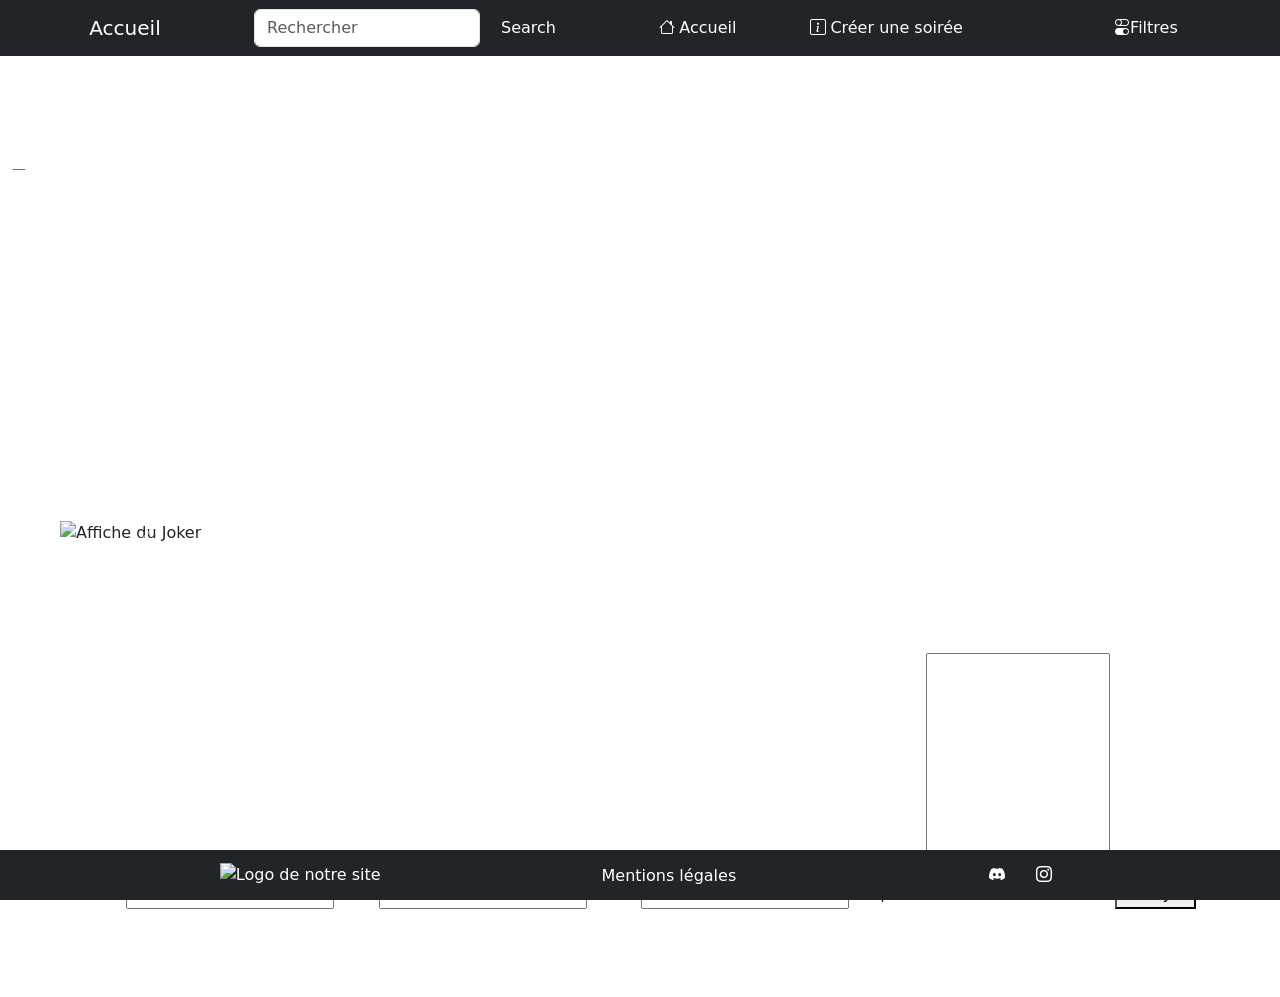
==== commit af10ecd6: "Modif HTML pour Footer et Formulaire" ====
--- a/Site internet/index.html
+++ b/Site internet/index.html
@@ -28,15 +28,17 @@
                 </nav>-->
 
 
-        <nav class="navbar p-4 navbar-expand-lg" data-bs-theme="navbar-light"><!-- Menu de navigation -->
+        <nav class="navbar p-4 navbar-expand-lg" data-bs-theme="navbar-dark"><!-- Menu de navigation -->
 
             <div class="container-fluid bg-dark fixed-top justify-content-evenly pt-2 pb-2"><!-- Conteneur -->
 
-                <a class="navbar-brand link text-white" href="./index.html" title="Lien vers la page d'Accueil">Accueil</a>
+                <a class="navbar-brand link text-white" href="./index.html"
+                    title="Lien vers la page d'Accueil">Accueil</a>
 
                 <form class="d-flex" role="search"><!--Barre de recherche et boutton submit-->
 
-                    <input class="form-control me-2 h-auto w-100" type="search" placeholder="Rechercher" aria-label="Search" />
+                    <input class="form-control me-2 h-auto w-100" type="search" placeholder="Rechercher"
+                        aria-label="Search" />
                     <button class="btn border border-1 border-dark Search" type="submit rounded-2">Search</button>
 
                 </form>
@@ -213,31 +215,28 @@
         </div>
 
         <section class="formulaire mt-4 pd-3">
-            <div class="container-fluid d-flex justify-content-evenly">
-                <h2>Contactez-moi :</h2>
-
-                <form class="pb-5 mb-3" method="get" action="#">
-                    <fieldset class="identite">
-                        <p class="colonne-form">
-                            <label for="name">Nom</label>
-                            <input type="text" name="nom" id="name" placeholder="Votre Nom et Prénom...." required>
-                        </p>
-
-                        <p class="colonne-form">
-                            <label for="name">Rôle</label>
-                            <input type="text" name="rôle" id="name" placeholder="Votre Rôle ..." required>
-                        </p>
-
-                        <p class="colonne-form">
-                            <label for="mail">Email</label>
-                            <input type="email" name="mail" id="mail" placeholder="Votre adresse email...." required>
-                        </p>
-                    </fieldset>
+
+            <h2>Contactez-moi :</h2>
+
+            <div class="d-flex justify-content-evenly">
+
+                <form class="pb-5 mb-3 colonne-form" method="get" action="#">
+
+                    <label for="name">Nom</label>
+                    <input type="text" id="name" name="name" placeholder="Votre nom" required>
+
+                    <label for="role">Rôle</label>
+                    <input type="text" id="role" name="role" placeholder="Votre rôle" required>
+
+                    <label for="email">Email</label>
+                    <input type="email" id="email" name="email" placeholder="Votre email" required>
 
                     <label for="message">Requête</label>
                     <textarea rows="10" id="message" name="message" placeholder="La requête que vous voulez envoyer...."
-                        required></textarea>
-                    <button class="btn btn-outline-primary" type="submit">Envoyer</button>
+                        required> </textarea>
+
+                    <button type="submit">Envoyer</button>
+                    
                 </form>
 
             </div>
@@ -245,24 +244,26 @@
 
     </div>
 
-    <footer class="container-fluid bg-white fixed-bottom"><!--¨Pied de page-->
-
-        <div class="d-flex justify-content-evenly"><!-- Pour que se soit bien réparti -->
-
-            <a class="btn p-1 pt-2" href="index.html"><img src="#" alt="Logo de notre site"
+    <footer class="container-fluid bg-dark text-white fixed-bottom footer"><!--¨Pied de page-->
+
+        <div class="d-flex justify-content-evenly align-items-center"><!-- Pour que se soit bien réparti -->
+
+            <a class="btn border border-1 border-dark active p-1" href="index.html"><img src="#" alt="Logo de notre site"
                     class="img-fluid"></a><!--Notre logo, cliquable pour revenir au début de la page d'accueil-->
 
-            <a class="active pt-2 me-4" href="./Mention_Légale.html">Mentions
+            <a class="btn border border-1 border-dark active pt-2 me-4" href="./Mention_Légale.html">Mentions
                 légales</a><!-- lien vers les mentions légales -->
 
             <div class="p-1"><!-- div avec images et lien vers nos réseaux -->
 
-                <a href="https://discord.gg/BwSvDdaqD" title="Lien vers notre Discord" target="_blank"
-                    class="link-dark fs-3"><i class="bi bi-discord"></i></a><!-- lien vers nos résaux -->
-
-                <a href="https://www.instagram.com/vie.etudiante.tarbes/?hl=fr" title="Lien vers Instagram"
-                    target="_blank" class="link-dark fs-3 ms-2"><i
-                        class="bi bi-instagram"></i></a><!-- lien vers nos résaux -->
+                <a class="btn p-2 me-2 text-white" href="https://discord.gg/BwSvDdaqD" title="Lien vers notre Discord" target="_blank">
+                    <i class="bi bi-discord"></i>
+                </a><!-- lien vers nos résaux -->
+
+                <a class="btn p-2 text-white" href="https://www.instagram.com/vie.etudiante.tarbes/?hl=fr" title="Lien vers Instagram"
+                    target="_blank">
+                    <i class="bi bi-instagram"></i>
+                </a><!-- lien vers nos résaux -->
 
             </div>
 
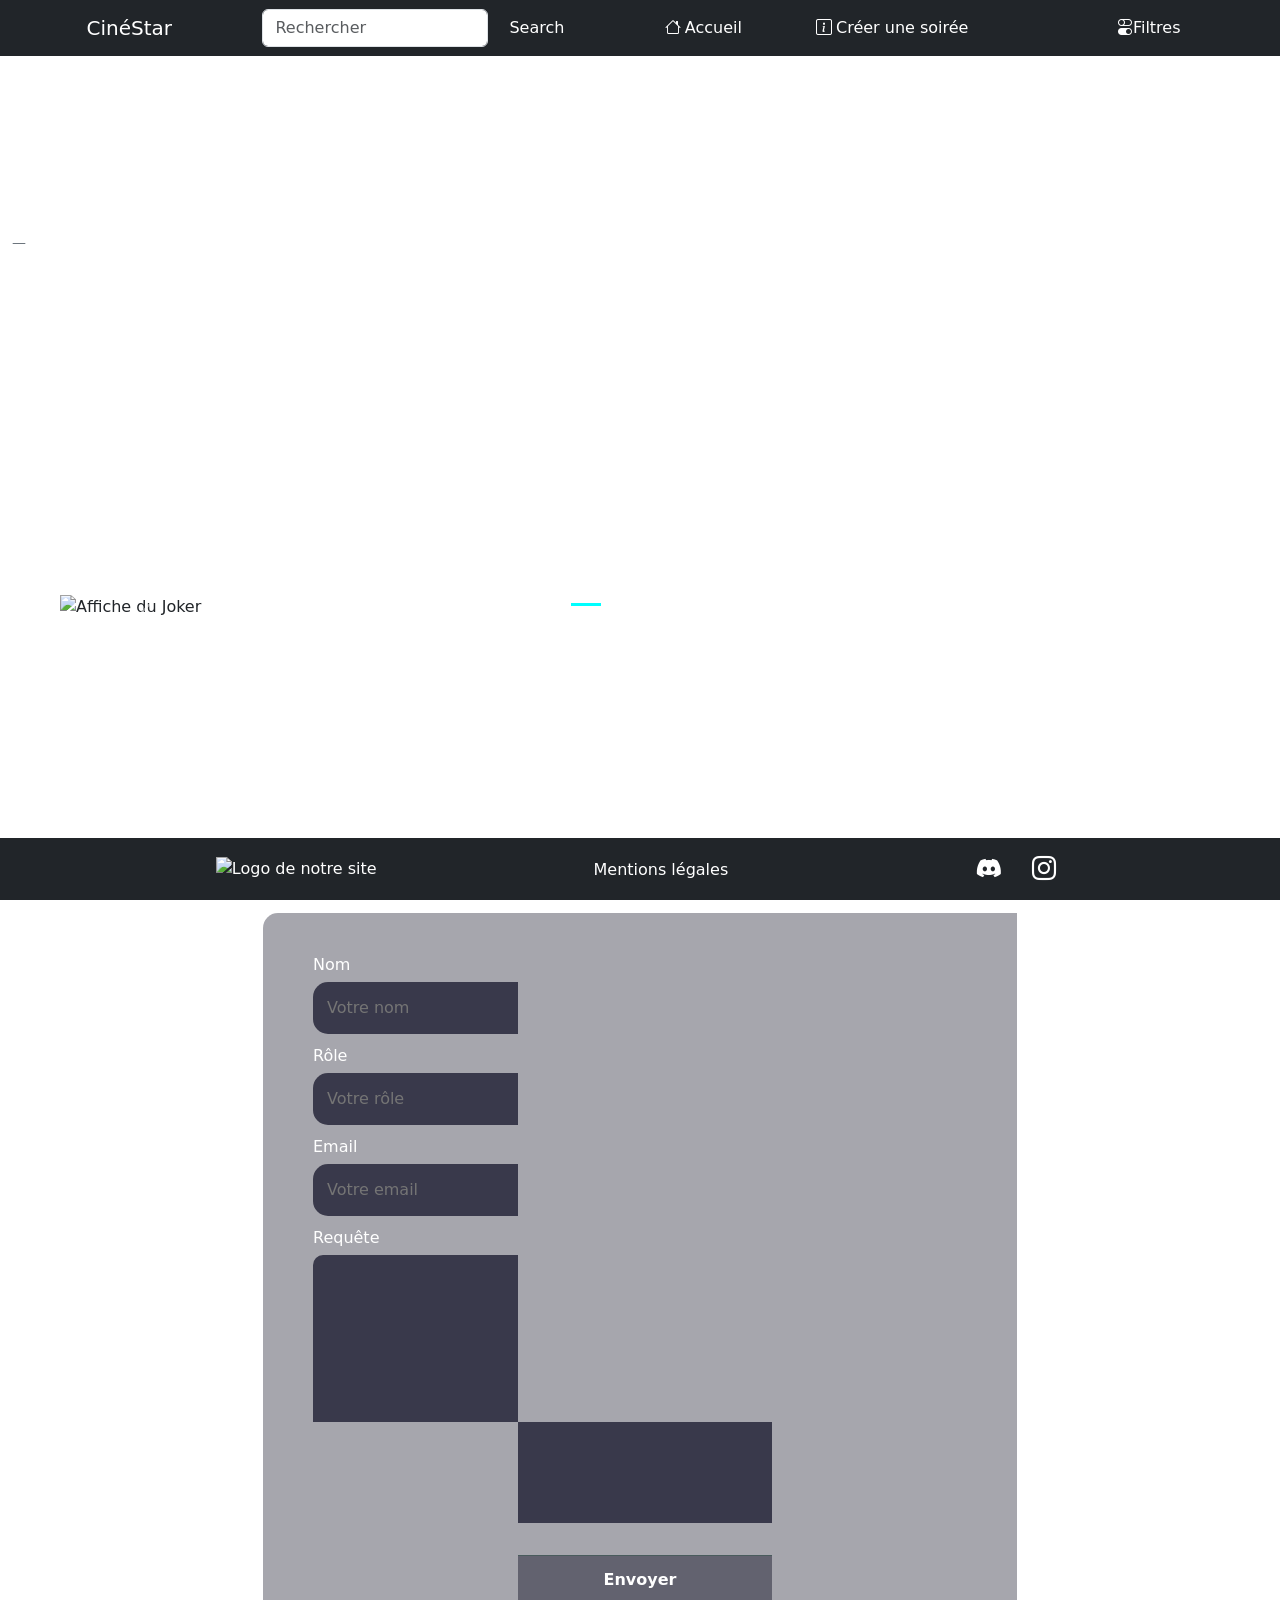
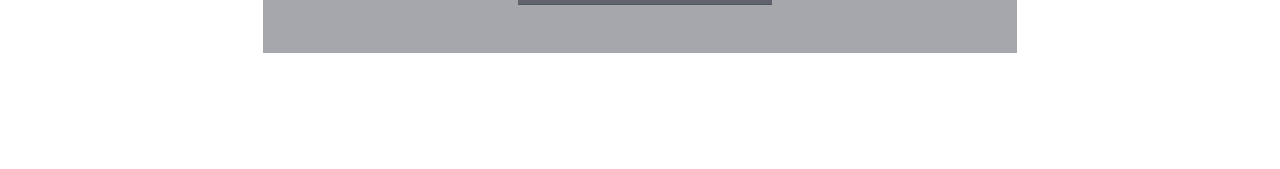
==== commit 97c21882: "Modif HTML pour Footer et Formulaire" ====
--- a/Site internet/index.html
+++ b/Site internet/index.html
@@ -33,7 +33,7 @@
             <div class="container-fluid bg-dark fixed-top justify-content-evenly pt-2 pb-2"><!-- Conteneur -->
 
                 <a class="navbar-brand link text-white" href="./index.html"
-                    title="Lien vers la page d'Accueil">Accueil</a>
+                    title="Lien vers la page d'Accueil">CinéStar</a>
 
                 <form class="d-flex" role="search"><!--Barre de recherche et boutton submit-->
 
@@ -79,7 +79,7 @@
 
         </nav>
 
-        <div class="offcanvas offcanvas-end" tabindex="-1" id="offcanvasFiltres"
+        <div class="offcanvas offcanvas-end bg-dark text-white" tabindex="-1" id="offcanvasFiltres"
             aria-labelledby="offcanvasFiltresLabel">
 
             <div class="offcanvas-header">
@@ -92,7 +92,7 @@
 
             <div class="offcanvas-body">
 
-                <ul class="navbar-nav justify-content-end flex-grow-1 pe-3  text-black">
+                <ul class="navbar-nav justify-content-end flex-grow-1 pe-3">
                     <li>
                         <div class="form-check">
 
@@ -108,7 +108,7 @@
 
                         <h7 class="fw-bold">Lieux :</h7>
 
-                        <div class="form-check">
+                        <div class="form-check pt-2">
 
                             <input class="form-check-input" type="checkbox" value="" id="checkDefault">
 
@@ -125,10 +125,10 @@
     </header>
 
     <div class="container-xxl bd-gutter mt-5 my-md-4 bd-layout" id="trueBody">
-        <h1>Bienvenue sur notre site !</h1><!--Titre principal de la page d'accueil-->
-
-        <figure>
-            <blockquote class="blockquote"><!--Notre blockquote, le message des organisateurs-->
+        <h1 class="display-5 text-center pt-5"">Bienvenue sur notre site !</h1><!--Titre principal de la page d'accueil-->
+
+        <figure><!--Notre blockquote, le message des organisateurs-->
+            <blockquote class="blockquote pt-3"><!--Notre blockquote, le message des organisateurs-->
                 <p>
                     Il est écrit : "Seul Link peut vaincre Ganon"
                 </p>
@@ -139,7 +139,7 @@
             </figcaption>
         </figure>
 
-        <div class="pt-4 pb-3">
+        <div class="pt-4 pb-3" id="soirée">
             <h2>Les soirées :</h2><!--La liste des activitées-->
             <!--<ul>
                     <li>Appéroooooooo !</li>
--- a/Site internet/style.css
+++ b/Site internet/style.css
@@ -1,13 +1,12 @@
 body::before { /*Test pour le fond*/
-
     content: "";
     position: fixed;
     inset: 0;
     background: url("./img/stars.jpg") center/cover no-repeat;
+    filter: blur(3px);
     opacity: 0.95;
 	filter : brightness(0.6);
     z-index: -1;
-
 }
 
 h1, p, cite, h2, ul{
@@ -19,12 +18,17 @@
     height: auto;
     border-radius: var(--rayon);
     margin-bottom: 0.8rem;
-    object-fit: cover;
-    max-height: 180px;
-}
-
-
-.collapse a, .Search, .filtres{             /* Fond + couleur texte blanc */
+    object-fit: contain;
+    max-height: 500px;
+}
+
+.carousel-indicators button.active {
+    background-color: #00FFFF;
+    opacity: 1;
+}
+
+
+.collapse a, .Search, .filtres {             /* Fond + couleur texte blanc */
 
     background-image: url("https://i.pinimg.com/736x/fd/cd/2d/fdcd2d93de5c539ff196c34991a457ca.jpg");
     background-size: cover;
@@ -35,13 +39,179 @@
 .btn {                                      /* Animation de zoom */
 
     transition: transform 0.2s ease-in-out;
-
-}
-
-.btn:hover {                                /* Animation de zoom au survol*/
+    color: white
+
+}
+
+.btn:hover, footer a:hover {                                /* Animation de zoom au survol*/
 
     transform: scale(1.05);
     color: white;
 
 }
 
+footer.footer .active {
+    background-image: url("https://i.pinimg.com/736x/fd/cd/2d/fdcd2d93de5c539ff196c34991a457ca.jpg");
+    background-size: cover;
+    background-position: center;
+    color: white;
+}
+
+footer.footer .btn:hover {
+    color: white;
+    text-decoration: none;
+}
+
+footer i {
+    font-size: 1.5rem;
+}
+
+/* ===== SECTION FORMULAIRE ===== */
+
+
+
+.formulaire {
+
+    position: relative;
+    padding: 60px 40px;
+    margin: 40px 0;
+}
+
+.formulaire h2 {
+
+    padding : 40px;
+
+}
+
+/* Conteneur du formulaire */
+.formulaire form {
+
+    position: relative;
+
+    z-index: 1;
+
+    background: rgba(32, 32, 48, 0.395);
+
+    padding: 30px 50px;
+
+    margin-top: 4%;
+
+    border-radius: 15px;
+    
+    backdrop-filter: blur(10px);
+
+}
+
+/* Labels */
+
+.formulaire label {
+
+    color: white;
+
+    display: block;
+
+    margin-top: 10px;
+    margin-bottom: 5px;
+
+    font-weight: 500;
+
+    font-size: 1rem;
+    
+}
+
+/* Inputs et textarea - Style général */
+.formulaire input[type="text"],
+.formulaire input[type="role"],
+.formulaire input[type="email"]{
+
+    width: 100%;
+
+    padding: 12px;
+    padding-right: 300px;
+    
+    background: rgba(30, 30, 50, 0.8);
+    border: 2px solid transparent;
+    border-radius: 15px;
+    color: white;
+
+    font-size: 1rem;
+
+    transition: all 0.3s ease;
+    outline: none;
+    box-sizing: border-box;
+
+}
+
+
+.formulaire textarea {
+
+    width: 100%;
+
+    padding: 12px;
+    padding-right: 300px;
+
+    background: rgba(30, 30, 50, 0.8);
+    border: 2px solid transparent;
+    border-radius: 10px;
+    color: white;
+
+    font-size: 1rem;
+
+    transition: all 0.3s ease;
+    outline: none;
+    box-sizing: border-box;
+
+}
+
+
+.formulaire input[type="text"]:focus,
+.formulaire input[type="role"]:focus,
+.formulaire input[type="email"]:focus,
+.formulaire textarea:focus {
+
+    background: rgba(30, 30, 50, 0.95);
+    border-color: #00FFFF;
+    box-shadow: 0 0 10px rgba(0, 255, 255, 0.5), inset 0 0 10px rgba(0, 255, 255, 0.1);
+
+}
+
+/* Textarea */
+.formulaire textarea {
+
+    margin-bottom: 25px;
+    resize: vertical;
+    min-height: 80px;
+    
+}
+
+/* Bouton Envoyer */
+.formulaire button {
+
+    background: rgba(30, 30, 50, 0.5);
+
+    color: white;
+    
+    border: 1px solid rgba(53, 88, 78, 0.5);
+
+    padding: 12px 40px;
+    border-radius: 20px;
+
+    font-size: 1rem;
+
+    font-weight: 600;
+
+    cursor: pointer;
+    transition: all 0.3s ease;
+    width: 100%;
+    
+}
+
+.formulaire button:hover {
+    
+    background: rgba(30, 30, 50, 0.95);
+    border-color: #00FFFF;
+    box-shadow: 0 0 10px rgba(0, 255, 255, 0.5), inset 0 0 10px rgba(0, 255, 255, 0.1);
+
+    transform: scale(1.05);
+}
+
